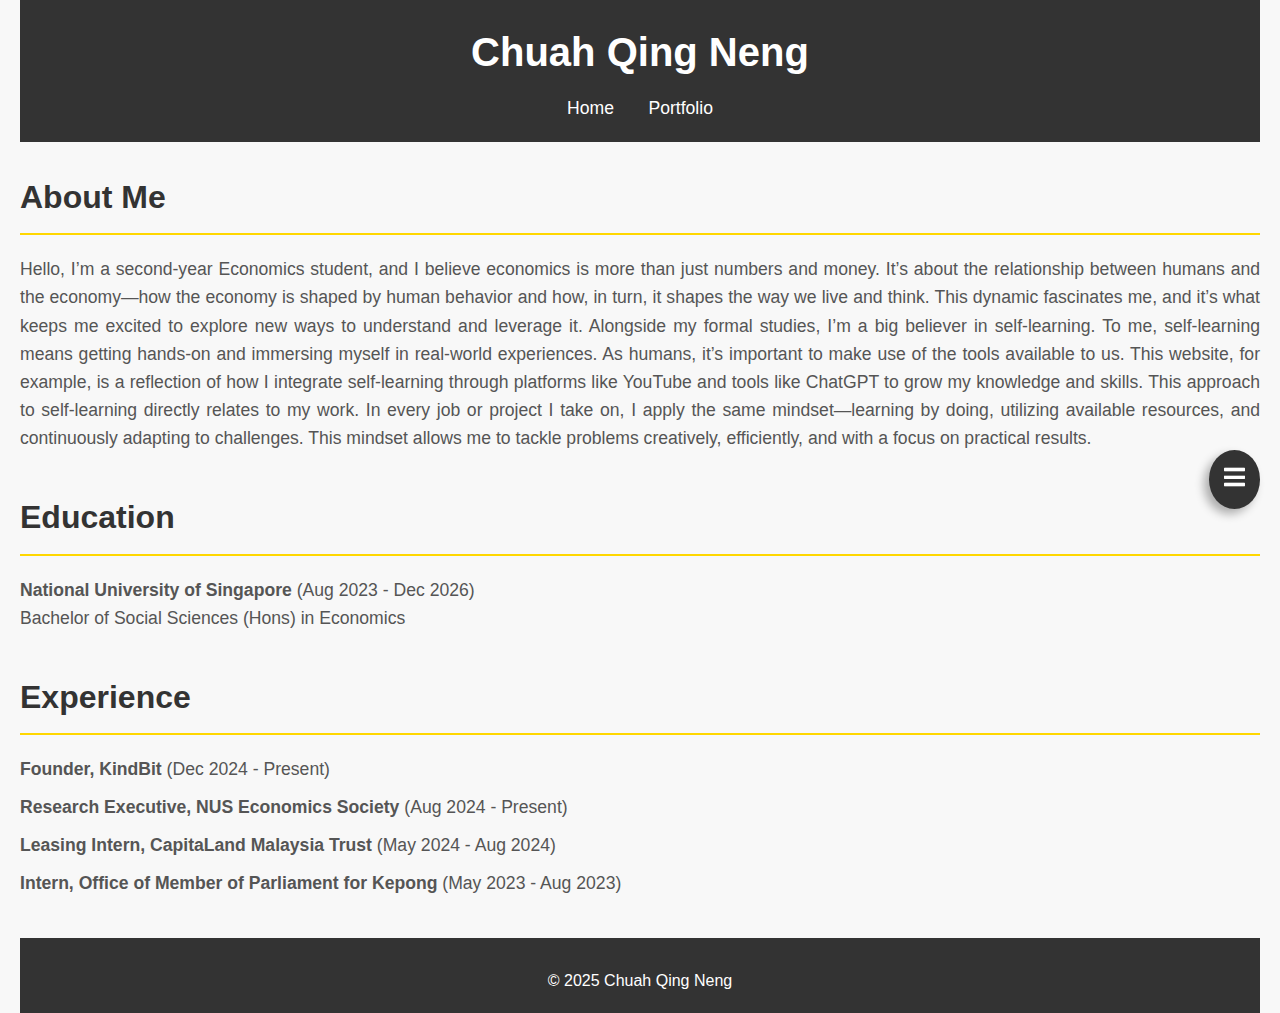
==== index.html @ f45e9fd7 "Add files via upload" ====
<!DOCTYPE html>
<html lang="en">
<head>
    <meta charset="UTF-8">
    <meta name="viewport" content="width=device-width, initial-scale=1.0">
    <title>Home | Qing Neng</title>
    <link rel="stylesheet" href="styles.css">
    <link href="https://cdnjs.cloudflare.com/ajax/libs/font-awesome/5.15.4/css/all.min.css" rel="stylesheet">
</head>
<body>
    <header>
        <h1>Chuah Qing Neng</h1>
        <nav>
            <ul>
                <li><a href="index.html">Home</a></li>
                <li><a href="portfolio.html" target="_blank">Portfolio</a></li>
            </ul>
        </nav>
    </header>

    <section class="content">
        <section class="intro">
            <h2>About Me</h2>
            <p>
                Hello, I’m a second-year Economics student, and I believe economics is more than just numbers and money. It’s about the relationship between humans and the economy—how the economy is shaped by human behavior and how, in turn, it shapes the way we live and think. This dynamic fascinates me, and it’s what keeps me excited to explore new ways to understand and leverage it.
                Alongside my formal studies, I’m a big believer in self-learning. To me, self-learning means getting hands-on and immersing myself in real-world experiences. As humans, it’s important to make use of the tools available to us. This website, for example, is a reflection of how I integrate self-learning through platforms like YouTube and tools like ChatGPT to grow my knowledge and skills.
                This approach to self-learning directly relates to my work. In every job or project I take on, I apply the same mindset—learning by doing, utilizing available resources, and continuously adapting to challenges. This mindset allows me to tackle problems creatively, efficiently, and with a focus on practical results.
            </p>
        </section>

        <section class="education">
            <h2>Education</h2>
            <p><strong>National University of Singapore</strong> (Aug 2023 - Dec 2026)</p>
            <p>Bachelor of Social Sciences (Hons) in Economics</p>
        </section>

        <section class="experience">
            <h2>Experience</h2>
            <ul>
                <li><strong>Founder, KindBit</strong> (Dec 2024 - Present) </li>
                <li><strong>Research Executive, NUS Economics Society</strong> (Aug 2024 - Present) </li>
                <li><strong>Leasing Intern, CapitaLand Malaysia Trust</strong> (May 2024 - Aug 2024)</li>
                <li><strong>Intern, Office of Member of Parliament for Kepong</strong> (May 2023 - Aug 2023)</li>
            </ul>
        </section>
    </section>

    <aside class="sidebar" id="sidebar">
        <div class="sidebar-content">
            <h3>Contact Information</h3>
            <p>Email: <a href="mailto:e1308813@u.nus.edu"><i class="fas fa-envelope"></i></a></p>
            <p>LinkedIn: <a class="linkedin-logo" href="https://www.linkedin.com/in/chuahqingneng" target="_blank"><i class="fab fa-linkedin"></i></a></p>
        </div>
    </aside>

    <div class="sidebar-toggle" id="sidebarToggle">
        <i class="fas fa-bars"></i>
    </div>

    <footer>
        <p>&copy; 2025 Chuah Qing Neng</p>
    </footer>

    <script>
        const sidebar = document.getElementById('sidebar');
        const sidebarToggle = document.getElementById('sidebarToggle');

        sidebarToggle.addEventListener('click', () => {
            sidebar.classList.toggle('active');
        });
    </script>
</body>
</html>
---- styles.css ----
* {
    margin: 0;
    padding: 0;
    box-sizing: border-box;
}

body {
    font-family: 'Segoe UI', Tahoma, Geneva, Verdana, sans-serif;
    background-color: #f8f8f8;
    color: #333;
    line-height: 1.6;
    padding: 0 20px;
}

header {
    background-color: #333;
    color: white;
    padding: 20px 0;
    text-align: center;
    margin-bottom: 30px;
}

header h1 {
    font-size: 2.5rem;
    margin-bottom: 10px;
}

nav ul {
    list-style: none;
    padding: 0;
}

nav ul li {
    display: inline;
    margin: 0 15px;
}

nav ul li a {
    color: white;
    text-decoration: none;
    font-size: 1.1rem;
    transition: color 0.3s ease;
}

nav ul li a:hover {
    color: #FFD700;
}

section {
    margin-bottom: 40px;
}

section h2 {
    font-size: 2rem;
    color: #333;
    border-bottom: 2px solid #FFD700;
    padding-bottom: 10px;
    margin-bottom: 20px;
}

.intro p {
    text-align: justify;
}

section p, section ul {
    color: #555;
    font-size: 1.1rem;
}

section ul {
    list-style: none;
}

section ul li {
    margin: 10px 0;
}

footer {
    text-align: center;
    padding: 20px 0;
    background-color: #333;
    color: white;
    margin-top: 40px;
    font-size: 1rem;
}

footer p {
    margin-top: 10px;
}

.sidebar {
    position: fixed;
    top: 20px;
    right: -300px;
    background-color: #fff;  
    color: #333;  
    width: 230px;
    height: 80px;
    display: flex;
    align-items: center;
    justify-content: space-around;
    padding: 10px 20px;
    box-shadow: -5px 5px 10px rgba(0, 0, 0, 0.1);  
    border-radius: 10px;  
    transition: right 0.3s ease;
    z-index: 1000;  
}

.sidebar.active {
    right: 0;
}

.sidebar h3, .sidebar h4 {
    margin-bottom: 5px;
    font-size: 1.1rem;
}

.sidebar a {
    color: #FFD700;
    text-decoration: none;
    font-weight: bold;
}

.sidebar a:hover {
    color: #FFB600;
}

.sidebar i {
    font-size: 1.5rem;
    color: #FFD700;
    margin-right: 10px;
}

.sidebar a + a {
    margin-left: 15px;  
}

.sidebar-toggle {
    position: fixed;
    top: 50%;
    right: 20px;
    background-color: #333;
    color: white;
    padding: 15px;
    cursor: pointer;
    border-radius: 100%;
    box-shadow: -5px 5px 10px rgba(0, 0, 0, 0.3);
    z-index: 1100;  
}

.sidebar-toggle i {
    font-size: 1.5rem;
}

/* Portfolio Section */
.portfolio {
    margin: 40px 0;
}

.portfolio h2 {
    font-size: 2rem;
    color: #333;
    border-bottom: 2px solid #FFD700;
    padding-bottom: 10px;
    margin-bottom: 20px;
}

.project {
    margin-bottom: 30px;
    padding: 15px;
    border-bottom: 1px solid #ddd;
}

.project-header {
    display: flex;
    justify-content: flex-start;
    align-items: center;
    margin-bottom: 3px;
}

.project-header .date {
    font-size: 0.85rem;
    color: #999;
    margin-right: 10px;
    margin-top: 3px;
}

.project h3 {
    font-size: 1.5rem;
    color: #333;
    margin-bottom: 10px;
}

.project .description {
    text-align: justify;
    font-size: 1rem;
    color: #555;
    margin-bottom: 15px;
    line-height: 1.6;
}

.project a {
    display: inline-block;
    text-decoration: none;
    background-color: #333;
    color: white;
    padding: 10px 15px;
    border-radius: 5px;
    transition: background-color 0.3s ease;
}

.project a:hover {
    background-color: #FFD700;
}

@media (max-width: 768px) {
    body {
        padding: 0 10px;
    }

    header h1 {
        font-size: 2rem;
    }

    nav ul li {
        display: block;
        margin: 10px 0;
    }

    section h2 {
        font-size: 1.6rem;
    }

    .sidebar {
        height: 60px;
        width: 250px;
        padding: 0 15px;
    }

    .sidebar input[type="email"], .sidebar button {
        font-size: 0.9rem;
    }

    .sidebar-toggle {
        padding: 10px;
    }
}
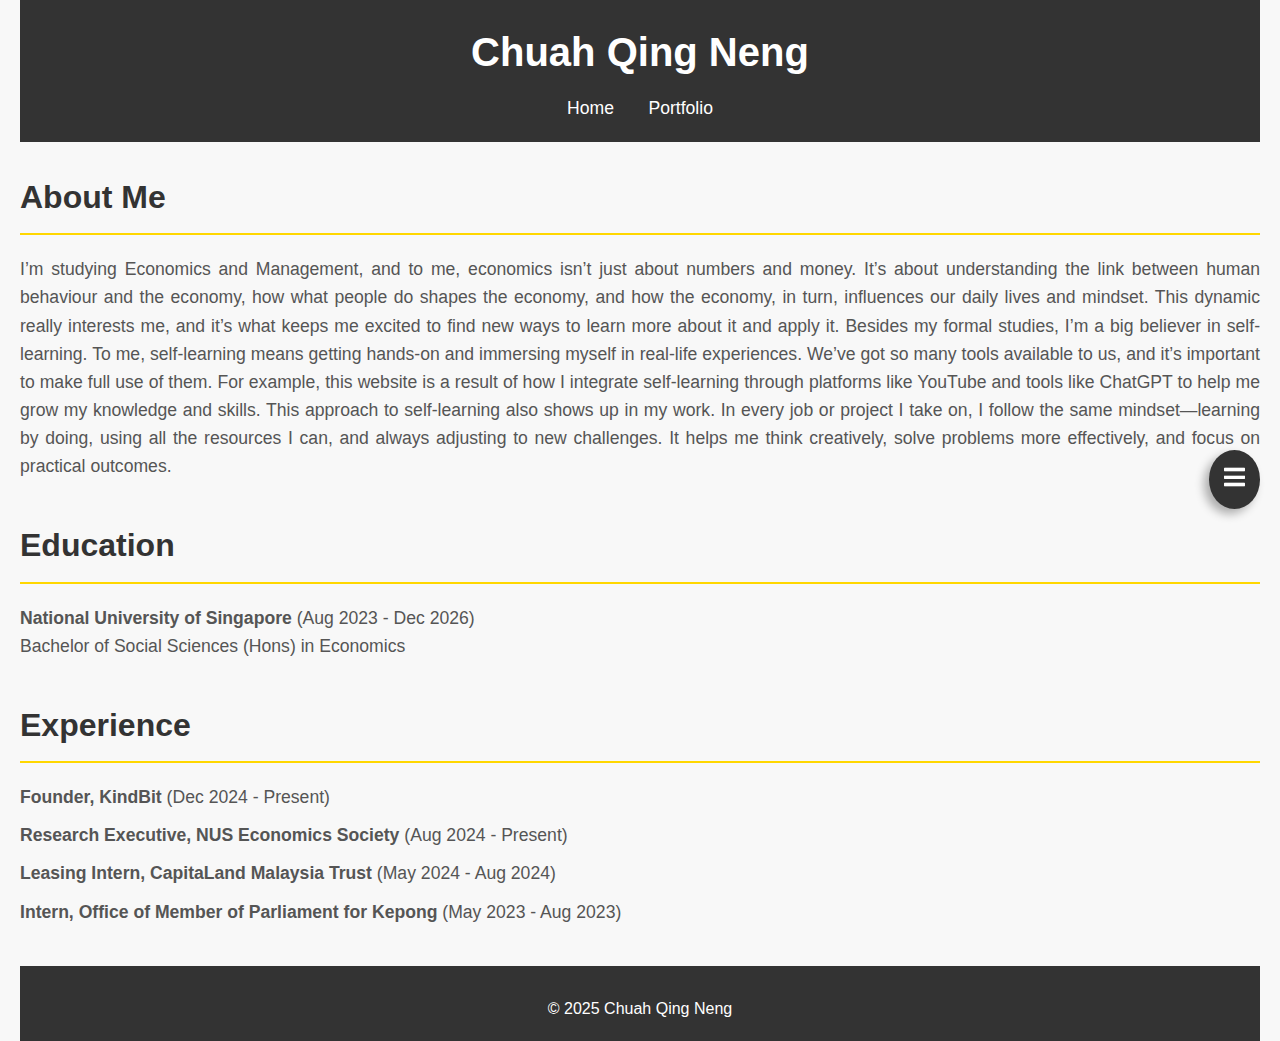
==== commit 6cb0847a: "Update index.html" ====
--- a/index.html
+++ b/index.html
@@ -22,9 +22,7 @@
         <section class="intro">
             <h2>About Me</h2>
             <p>
-                Hello, I’m a second-year Economics student, and I believe economics is more than just numbers and money. It’s about the relationship between humans and the economy—how the economy is shaped by human behavior and how, in turn, it shapes the way we live and think. This dynamic fascinates me, and it’s what keeps me excited to explore new ways to understand and leverage it.
-                Alongside my formal studies, I’m a big believer in self-learning. To me, self-learning means getting hands-on and immersing myself in real-world experiences. As humans, it’s important to make use of the tools available to us. This website, for example, is a reflection of how I integrate self-learning through platforms like YouTube and tools like ChatGPT to grow my knowledge and skills.
-                This approach to self-learning directly relates to my work. In every job or project I take on, I apply the same mindset—learning by doing, utilizing available resources, and continuously adapting to challenges. This mindset allows me to tackle problems creatively, efficiently, and with a focus on practical results.
+               I’m studying Economics and Management, and to me, economics isn’t just about numbers and money. It’s about understanding the link between human behaviour and the economy, how what people do shapes the economy, and how the economy, in turn, influences our daily lives and mindset. This dynamic really interests me, and it’s what keeps me excited to find new ways to learn more about it and apply it. Besides my formal studies, I’m a big believer in self-learning. To me, self-learning means getting hands-on and immersing myself in real-life experiences. We’ve got so many tools available to us, and it’s important to make full use of them. For example, this website is a result of how I integrate self-learning through platforms like YouTube and tools like ChatGPT to help me grow my knowledge and skills. This approach to self-learning also shows up in my work. In every job or project I take on, I follow the same mindset—learning by doing, using all the resources I can, and always adjusting to new challenges. It helps me think creatively, solve problems more effectively, and focus on practical outcomes.
             </p>
         </section>
 
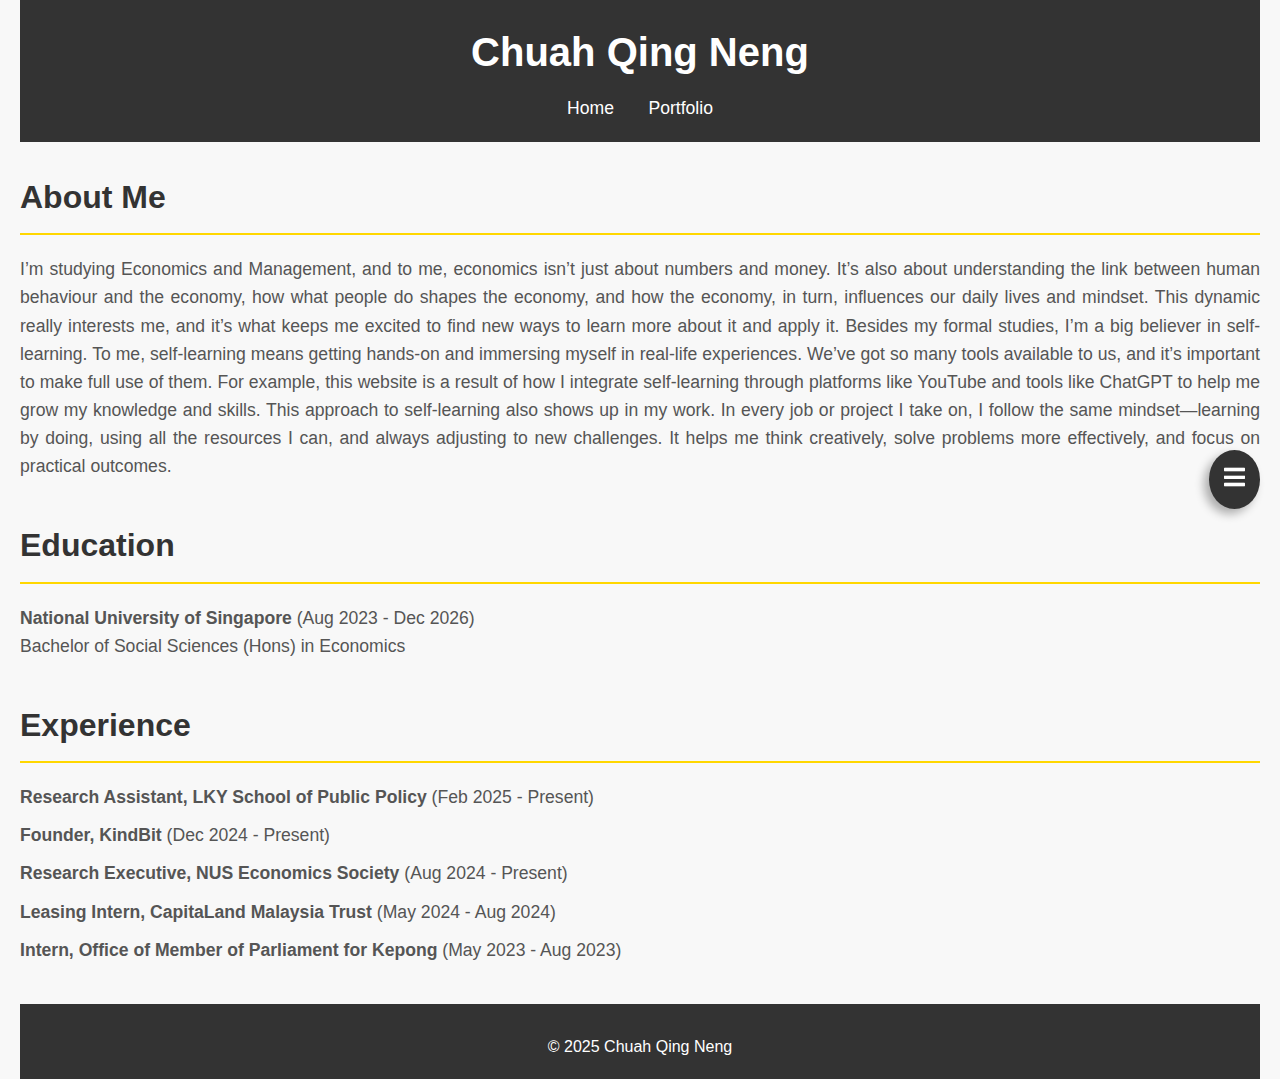
==== commit 6c219858: "Update index.html" ====
--- a/index.html
+++ b/index.html
@@ -22,7 +22,7 @@
         <section class="intro">
             <h2>About Me</h2>
             <p>
-               I’m studying Economics and Management, and to me, economics isn’t just about numbers and money. It’s about understanding the link between human behaviour and the economy, how what people do shapes the economy, and how the economy, in turn, influences our daily lives and mindset. This dynamic really interests me, and it’s what keeps me excited to find new ways to learn more about it and apply it. Besides my formal studies, I’m a big believer in self-learning. To me, self-learning means getting hands-on and immersing myself in real-life experiences. We’ve got so many tools available to us, and it’s important to make full use of them. For example, this website is a result of how I integrate self-learning through platforms like YouTube and tools like ChatGPT to help me grow my knowledge and skills. This approach to self-learning also shows up in my work. In every job or project I take on, I follow the same mindset—learning by doing, using all the resources I can, and always adjusting to new challenges. It helps me think creatively, solve problems more effectively, and focus on practical outcomes.
+               I’m studying Economics and Management, and to me, economics isn’t just about numbers and money. It’s also about understanding the link between human behaviour and the economy, how what people do shapes the economy, and how the economy, in turn, influences our daily lives and mindset. This dynamic really interests me, and it’s what keeps me excited to find new ways to learn more about it and apply it. Besides my formal studies, I’m a big believer in self-learning. To me, self-learning means getting hands-on and immersing myself in real-life experiences. We’ve got so many tools available to us, and it’s important to make full use of them. For example, this website is a result of how I integrate self-learning through platforms like YouTube and tools like ChatGPT to help me grow my knowledge and skills. This approach to self-learning also shows up in my work. In every job or project I take on, I follow the same mindset—learning by doing, using all the resources I can, and always adjusting to new challenges. It helps me think creatively, solve problems more effectively, and focus on practical outcomes.
             </p>
         </section>
 
@@ -35,6 +35,7 @@
         <section class="experience">
             <h2>Experience</h2>
             <ul>
+                <li><strong>Research Assistant, LKY School of Public Policy</strong> (Feb 2025 - Present) </li>
                 <li><strong>Founder, KindBit</strong> (Dec 2024 - Present) </li>
                 <li><strong>Research Executive, NUS Economics Society</strong> (Aug 2024 - Present) </li>
                 <li><strong>Leasing Intern, CapitaLand Malaysia Trust</strong> (May 2024 - Aug 2024)</li>
